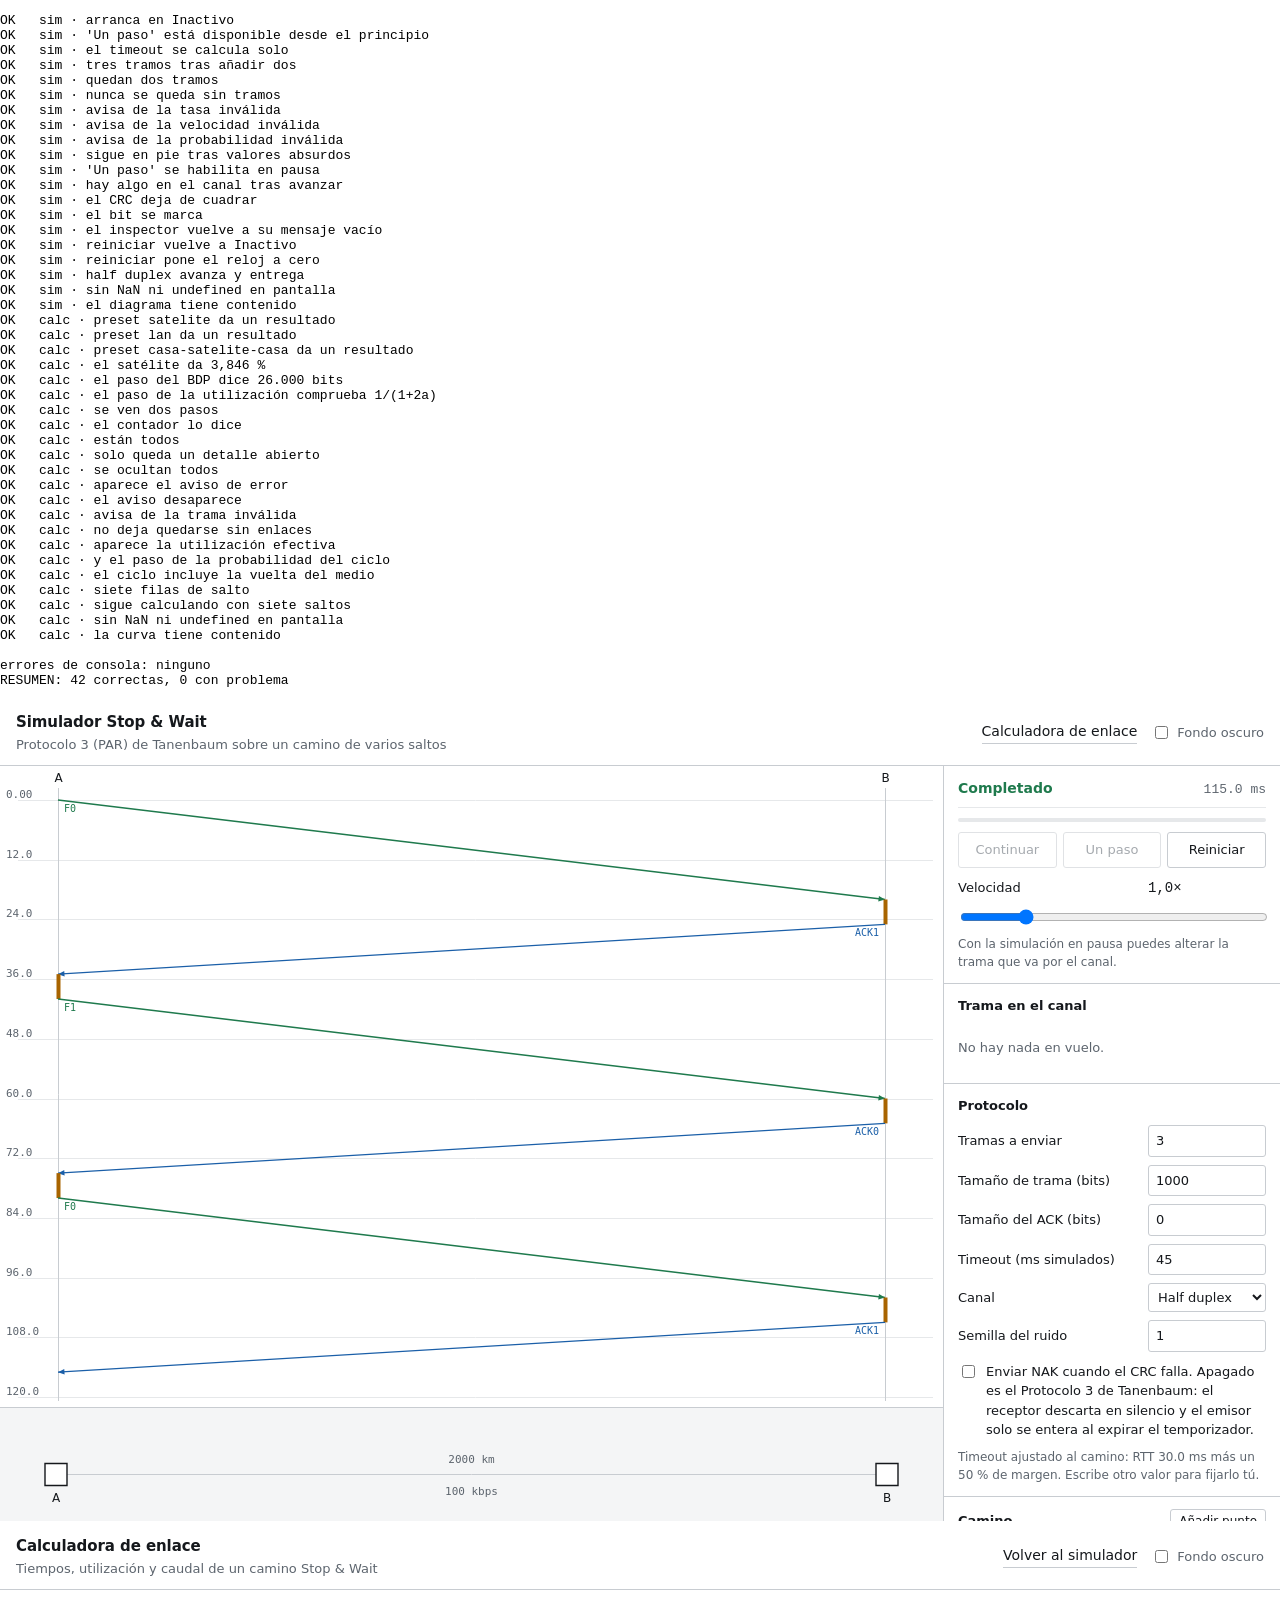
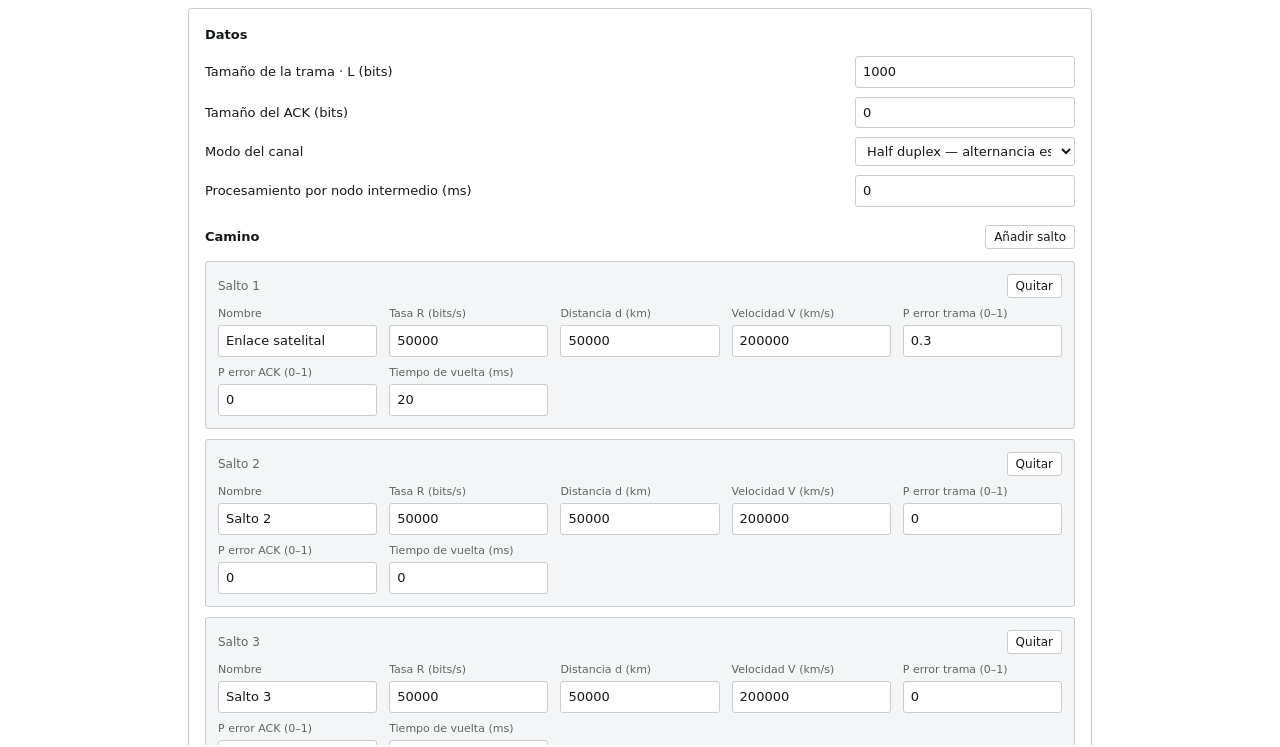
==== simulador_stop_and_wait_v2/banco-interfaz.html @ d95df0d9 "fix(sim): tres fallos encontrados intentando romper el simulador Pruebas hostiles en dos frentes: ca" ====
<!DOCTYPE html>
<meta charset="utf-8">
<title>Banco de pruebas de interfaz</title>
<!--
  Página de pruebas, no parte del simulador. Carga el simulador y la
  calculadora en sendos iframes, los maneja como lo haría una persona (clics,
  valores inválidos, teclas) y comprueba lo que queda en pantalla.

  Cómo se usa: servir la carpeta y abrir /banco-interfaz.html. El resumen sale
  arriba del todo. Sin dependencias.

  No sustituye a probarlo a mano: no ve si algo se ve mal, solo si el
  comportamiento es el que se espera.
-->
<style>html,body{margin:0;font-family:monospace}iframe{border:0;width:1280px;height:820px}</style>
<pre id="out">arrancando…</pre>
<iframe id="sim" src="index.html"></iframe>
<iframe id="calc" src="calculadora.html"></iframe>

<script>
const resultados = [];
const erroresDeConsola = [];

function comprobar(nombre, condicion, detalle) {
  resultados.push(`${condicion ? "OK  " : "FALLA"} ${nombre}${condicion ? "" : "  ← " + detalle}`);
}

function intentar(nombre, fn) {
  try { fn(); } catch (e) { resultados.push(`ROMPE ${nombre}  ← ${e.message}`); }
}

// Espera a que el iframe esté cargado Y a que su interfaz se haya montado.
// Con un retardo fijo, el banco daba resultados distintos en cada pasada.
function listo(marco, selectorEsperado) {
  const el = document.getElementById(marco);
  return new Promise((resolver, rechazar) => {
    let intentos = 0;
    const mirar = () => {
      intentos += 1;
      const d = el.contentDocument;
      if (d && d.readyState === "complete" && d.querySelector(selectorEsperado)) return resolver(el);
      if (intentos > 400) return rechazar(new Error(`${marco}: nunca apareció ${selectorEsperado}`));
      setTimeout(mirar, 25);
    };
    mirar();
  });
}

function fijar(input, valor) {
  input.value = String(valor);
  input.dispatchEvent(new input.ownerDocument.defaultView.Event("input", { bubbles: true }));
  input.dispatchEvent(new input.ownerDocument.defaultView.Event("change", { bubbles: true }));
}

function pasos(d, n) {
  const b = d.getElementById("btn-step");
  for (let i = 0; i < n; i++) b.click();
}

function hayNaN(d) {
  const texto = d.body.innerText;
  return /NaN|undefined|Infinity/.test(texto);
}

async function probarSimulador() {
  const marco = await listo("sim", ".hop input");
  const w = marco.contentWindow;
  const d = marco.contentDocument;
  w.addEventListener("error", (e) => erroresDeConsola.push("sim: " + e.message));

  // --- estado inicial ---
  comprobar("sim · arranca en Inactivo", d.getElementById("state-name").textContent === "Inactivo", d.getElementById("state-name").textContent);
  comprobar("sim · 'Un paso' está disponible desde el principio", !d.getElementById("btn-step").disabled, "estaba deshabilitado");
  comprobar("sim · el timeout se calcula solo", Number(d.getElementById("timeout-ms").value) > 0, "vacío");

  // --- añadir y quitar puntos ---
  intentar("sim · añadir puntos", () => {
    d.getElementById("btn-add-hop").click();
    d.getElementById("btn-add-hop").click();
  });
  comprobar("sim · tres tramos tras añadir dos", d.querySelectorAll(".hop").length === 3, d.querySelectorAll(".hop").length);

  intentar("sim · quitar un punto", () => d.querySelector(".hop-head button").click());
  comprobar("sim · quedan dos tramos", d.querySelectorAll(".hop").length === 2, d.querySelectorAll(".hop").length);

  // Quitar hasta el último: el botón debe quedar deshabilitado, no romper.
  intentar("sim · quitar hasta el último", () => {
    for (let i = 0; i < 5; i++) {
      const b = d.querySelector(".hop-head button:not([disabled])");
      if (b) b.click();
    }
  });
  comprobar("sim · nunca se queda sin tramos", d.querySelectorAll(".hop").length >= 1, d.querySelectorAll(".hop").length);

  // --- valores inválidos en el camino ---
  const campos = d.querySelectorAll(".hop input");
  intentar("sim · tasa 0", () => fijar(campos[1], 0));
  comprobar("sim · avisa de la tasa inválida", /tasa|inválid/i.test(d.getElementById("timeout-hint").textContent), d.getElementById("timeout-hint").textContent.slice(0, 60));
  intentar("sim · tasa de vuelta a un valor válido", () => fijar(campos[1], 100000));

  intentar("sim · velocidad 0", () => fijar(campos[2], 0));
  comprobar("sim · avisa de la velocidad inválida", /velocidad|inválid/i.test(d.getElementById("timeout-hint").textContent), d.getElementById("timeout-hint").textContent.slice(0, 60));
  intentar("sim · velocidad válida otra vez", () => fijar(campos[2], 200000));

  intentar("sim · probabilidad fuera de rango", () => fijar(campos[3], 5));
  comprobar("sim · avisa de la probabilidad inválida", /probabilidad|inválid/i.test(d.getElementById("timeout-hint").textContent), d.getElementById("timeout-hint").textContent.slice(0, 60));
  intentar("sim · probabilidad válida otra vez", () => fijar(campos[3], 0));

  // --- valores raros del protocolo ---
  intentar("sim · tramas vacío", () => fijar(d.getElementById("total-frames"), ""));
  intentar("sim · tramas negativas", () => fijar(d.getElementById("total-frames"), -3));
  intentar("sim · trama de 0 bits", () => fijar(d.getElementById("frame-bits"), 0));
  comprobar("sim · sigue en pie tras valores absurdos", d.getElementById("state-name").textContent.length > 0, "se quedó en blanco");
  intentar("sim · valores razonables", () => {
    fijar(d.getElementById("total-frames"), 3);
    fijar(d.getElementById("frame-bits"), 1000);
  });

  // --- ciclo de vida ---
  intentar("sim · iniciar y pausar", () => {
    d.getElementById("btn-run").click();
    d.getElementById("btn-run").click();
  });
  comprobar("sim · 'Un paso' se habilita en pausa", !d.getElementById("btn-step").disabled, "seguía deshabilitado");

  pasos(d, 40);
  const enVuelo = d.querySelectorAll(".target").length;
  comprobar("sim · hay algo en el canal tras avanzar", enVuelo >= 1, enVuelo);

  // --- inspector: voltear un bit ---
  const bit = d.querySelector(".bit");
  if (bit) {
    intentar("sim · voltear un bit", () => bit.click());
    comprobar("sim · el CRC deja de cuadrar", d.getElementById("insp-crc").textContent === "no cuadra", d.getElementById("insp-crc").textContent);
    comprobar("sim · el bit se marca", d.querySelector('.bit[data-flipped="true"]') !== null, "sin marcar");
  } else {
    resultados.push("AVISO sim · no había trama en vuelo para voltear un bit");
  }

  // --- acciones con y sin paquete ---
  intentar("sim · destruir", () => d.getElementById("btn-destroy").click());
  intentar("sim · destruir otra vez, ya sin nada", () => d.getElementById("btn-destroy").click());
  intentar("sim · retrasar sin nada en vuelo", () => d.getElementById("btn-delay").click());
  intentar("sim · forzar secuencia sin nada en vuelo", () => d.getElementById("btn-seq0").click());
  comprobar("sim · el inspector vuelve a su mensaje vacío", !d.getElementById("inspector-empty").hidden, "seguía mostrando datos");

  // --- pulsaciones rápidas ---
  intentar("sim · iniciar y pausar muchas veces seguidas", () => {
    for (let i = 0; i < 20; i++) d.getElementById("btn-run").click();
  });
  intentar("sim · reiniciar en mitad", () => d.getElementById("btn-reset").click());
  comprobar("sim · reiniciar vuelve a Inactivo", d.getElementById("state-name").textContent === "Inactivo", d.getElementById("state-name").textContent);
  comprobar("sim · reiniciar pone el reloj a cero", d.getElementById("clock").textContent.startsWith("0"), d.getElementById("clock").textContent);

  // --- half duplex ---
  intentar("sim · pasar a half duplex", () => {
    fijar(d.getElementById("duplex-mode"), "half");
    d.getElementById("btn-run").click();
    d.getElementById("btn-run").click();
  });
  pasos(d, 200);
  comprobar("sim · half duplex avanza y entrega", /\d/.test(d.getElementById("tel-delivered").textContent), d.getElementById("tel-delivered").textContent);

  // --- desplazar el diagrama ---
  intentar("sim · rueda sobre el diagrama", () => {
    const c = d.getElementById("diagram");
    for (let i = 0; i < 3; i++) c.dispatchEvent(new w.WheelEvent("wheel", { deltaY: -100, bubbles: true, cancelable: true }));
    c.dispatchEvent(new w.MouseEvent("dblclick", { bubbles: true }));
  });

  // --- tema ---
  intentar("sim · cambiar el tema", () => {
    const t = d.getElementById("theme-switch");
    t.click();
    t.click();
  });

  comprobar("sim · sin NaN ni undefined en pantalla", !hayNaN(d), "aparece algo raro en el texto");

  // --- el lienzo se ha dibujado ---
  const pintado = d.getElementById("diagram").toDataURL().length;
  comprobar("sim · el diagrama tiene contenido", pintado > 5000, pintado);
}

async function probarCalculadora() {
  const marco = await listo("calc", ".link-row input");
  const w = marco.contentWindow;
  const d = marco.contentDocument;
  w.addEventListener("error", (e) => erroresDeConsola.push("calc: " + e.message));

  // --- presets ---
  for (const nombre of ["satelite", "lan", "casa-satelite-casa"]) {
    intentar(`calc · preset ${nombre}`, () => d.querySelector(`[data-preset="${nombre}"]`).click());
    const titular = d.querySelector(".headline-main .headline-value");
    comprobar(`calc · preset ${nombre} da un resultado`, titular && titular.textContent.includes("%"), titular ? titular.textContent : "sin titular");
  }

  intentar("calc · volver al satélite", () => d.querySelector('[data-preset="satelite"]').click());
  const u = d.querySelector(".headline-main .headline-value").textContent.trim();
  comprobar("calc · el satélite da 3,846 %", u === "3,846 %", u);
  intentar("calc · abrir todos los pasos", () => d.getElementById("btn-all-steps").click());
  comprobar("calc · el paso del BDP dice 26.000 bits", d.body.innerText.includes("26.000 bits"), "no aparece");
  comprobar("calc · el paso de la utilización comprueba 1/(1+2a)", d.body.innerText.includes("U = Tt(emisor) / ciclo"), "no aparece la fórmula");
  intentar("calc · ocultar otra vez", () => d.getElementById("btn-hide-steps").click());

  // --- pasos ---
  intentar("calc · mostrar de uno en uno", () => {
    d.getElementById("btn-next-step").click();
    d.getElementById("btn-next-step").click();
  });
  comprobar("calc · se ven dos pasos", d.querySelectorAll(".step").length === 2, d.querySelectorAll(".step").length);
  comprobar("calc · el contador lo dice", /Paso 2 de \d+/.test(d.getElementById("steps-progress").textContent), d.getElementById("steps-progress").textContent);

  intentar("calc · mostrar todos", () => d.getElementById("btn-all-steps").click());
  const totalPasos = d.querySelectorAll(".step").length;
  comprobar("calc · están todos", totalPasos >= 9, totalPasos);

  // --- un solo detalle abierto ---
  const masBotones = d.querySelectorAll(".step-more");
  intentar("calc · abrir dos detalles seguidos", () => {
    masBotones[0].click();
    d.querySelectorAll(".step-more")[2].click();
  });
  comprobar("calc · solo queda un detalle abierto", d.querySelectorAll(".step-detail").length === 1, d.querySelectorAll(".step-detail").length);

  intentar("calc · ocultar los pasos", () => d.getElementById("btn-hide-steps").click());
  comprobar("calc · se ocultan todos", d.querySelectorAll(".step").length === 0, d.querySelectorAll(".step").length);

  // --- valores inválidos ---
  const campos = d.querySelectorAll(".link-row input");
  intentar("calc · tasa 0", () => fijar(campos[1], 0));
  comprobar("calc · aparece el aviso de error", !d.getElementById("error-box").hidden, "el aviso no se mostró");
  intentar("calc · tasa válida otra vez", () => fijar(campos[1], 50000));
  comprobar("calc · el aviso desaparece", d.getElementById("error-box").hidden, "el aviso se quedó");

  intentar("calc · trama de 0 bits", () => fijar(d.getElementById("frame-bits"), 0));
  comprobar("calc · avisa de la trama inválida", !d.getElementById("error-box").hidden, "sin aviso");
  intentar("calc · trama válida", () => fijar(d.getElementById("frame-bits"), 1000));

  // --- quitar el único salto ---
  intentar("calc · quitar el único salto", () => d.querySelector(".link-row-head button").click());
  comprobar("calc · no deja quedarse sin enlaces", d.querySelectorAll(".link-row").length >= 1, d.querySelectorAll(".link-row").length);

  // --- errores y half duplex ---
  intentar("calc · probabilidad de error 0,3", () => fijar(d.querySelectorAll(".link-row input")[4], 0.3));
  comprobar("calc · aparece la utilización efectiva", d.body.innerText.includes("efectiva"), "no aparece");
  comprobar("calc · y el paso de la probabilidad del ciclo", d.body.innerText.includes("Probabilidad de que el ciclo falle") || d.querySelectorAll(".step").length === 0, "falta el paso");
  intentar("calc · half duplex con vuelta de 20 ms", () => {
    fijar(d.getElementById("duplex-mode"), "half");
    fijar(d.querySelectorAll(".link-row input")[6], 20);
  });
  intentar("calc · mirar el paso del ciclo", () => d.getElementById("btn-all-steps").click());
  comprobar("calc · el ciclo incluye la vuelta del medio", /tiempo de vuelta/.test(d.body.innerText), "el paso del ciclo no menciona la inversión");

  // --- muchos saltos ---
  intentar("calc · añadir seis saltos", () => {
    for (let i = 0; i < 6; i++) d.getElementById("btn-add-link").click();
  });
  comprobar("calc · siete filas de salto", d.querySelectorAll(".link-row").length === 7, d.querySelectorAll(".link-row").length);
  const uFinal = d.querySelector(".headline-main .headline-value");
  comprobar("calc · sigue calculando con siete saltos", uFinal && uFinal.textContent.includes("%"), uFinal ? uFinal.textContent : "sin titular");

  comprobar("calc · sin NaN ni undefined en pantalla", !hayNaN(d), "aparece algo raro en el texto");

  const pintado = d.getElementById("curve-chart").toDataURL().length;
  comprobar("calc · la curva tiene contenido", pintado > 5000, pintado);
}

(async () => {
  window.addEventListener("error", (e) => erroresDeConsola.push("banco: " + e.message));
  try {
    await probarSimulador();
    await probarCalculadora();
  } catch (e) {
    resultados.push("ROMPE el banco de pruebas ← " + e.message + "\n" + e.stack);
  }

  const fallos = resultados.filter((r) => !r.startsWith("OK")).length;
  document.getElementById("out").textContent =
    resultados.join("\n") +
    "\n\nerrores de consola: " + (erroresDeConsola.length ? erroresDeConsola.join(" | ") : "ninguno") +
    "\nRESUMEN: " + (resultados.length - fallos) + " correctas, " + fallos + " con problema";
})();
</script>
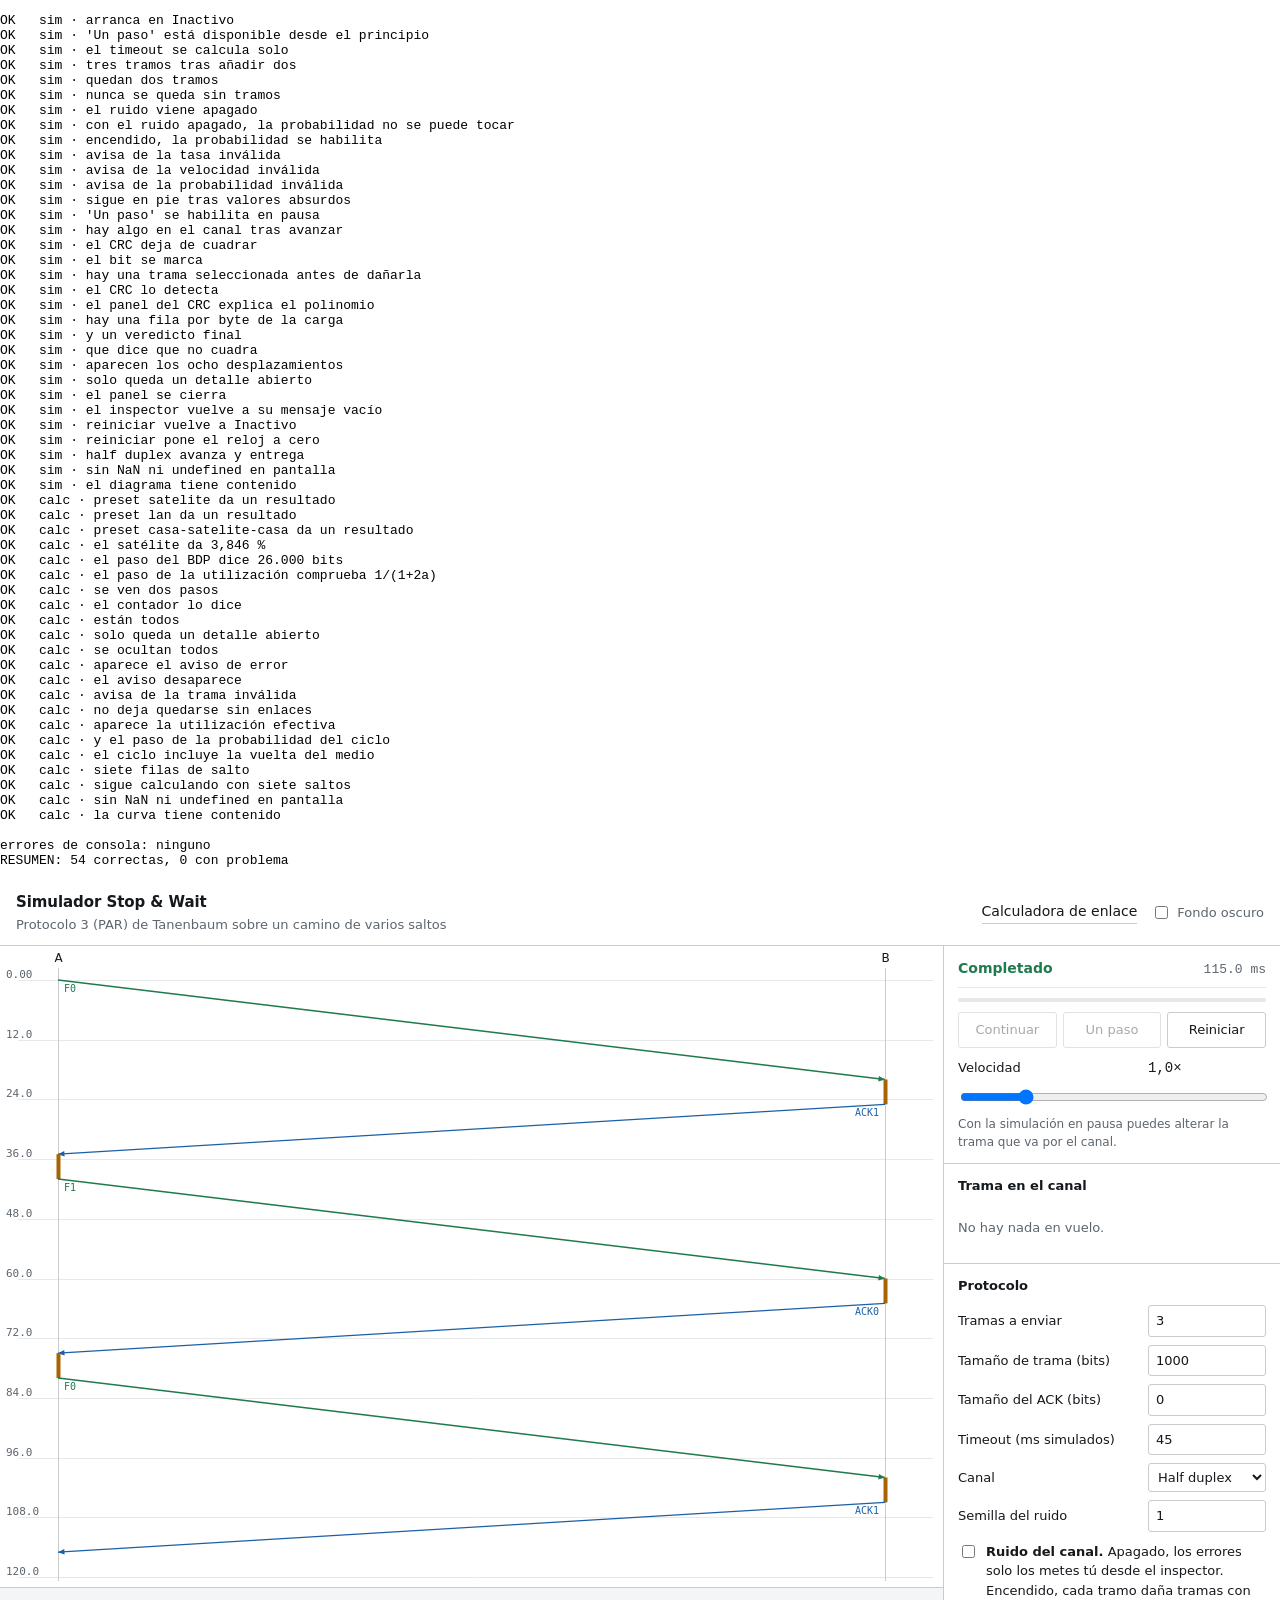
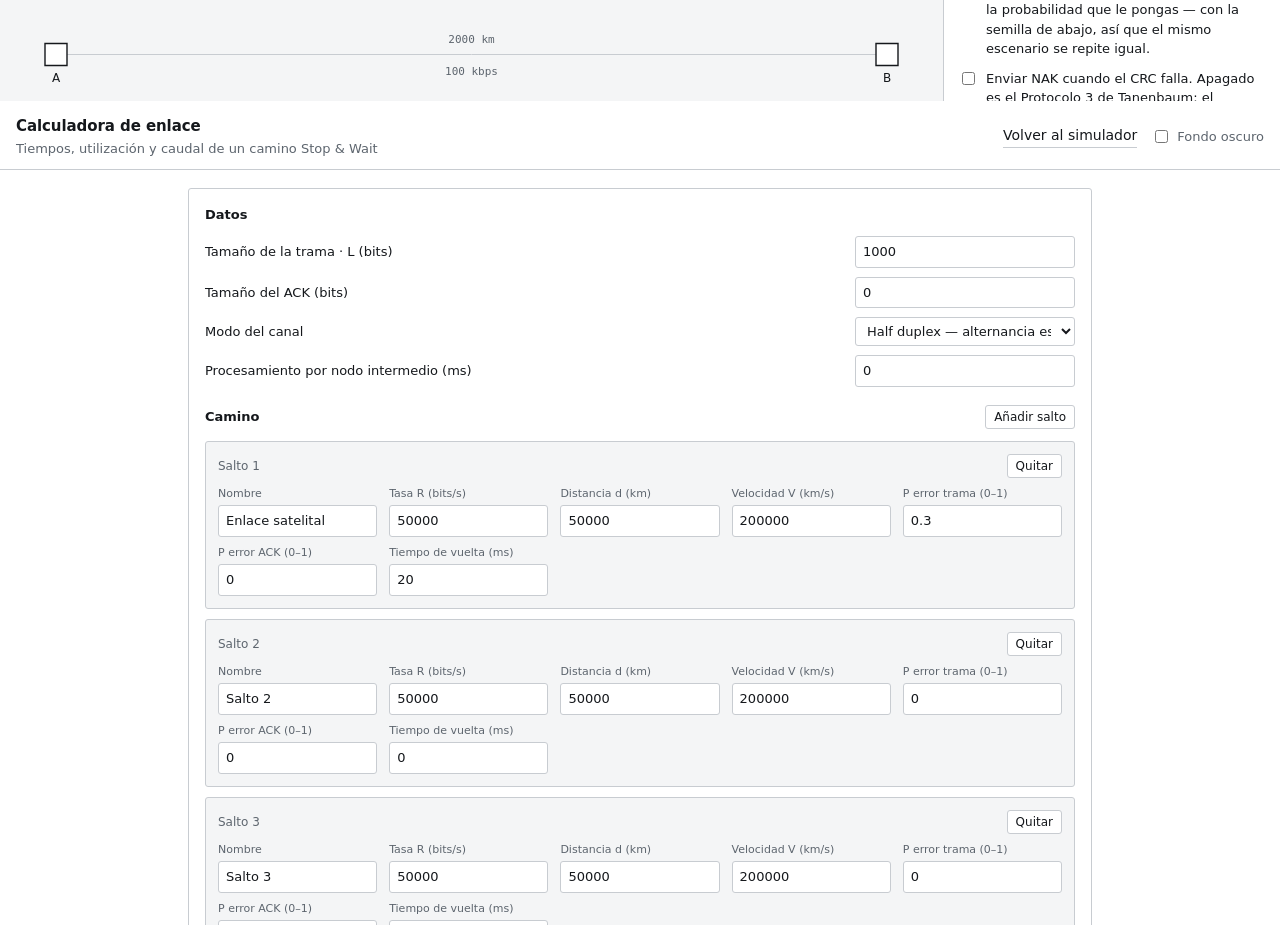
==== commit 7c66d6f9: "feat(v2): ruido opcional, daño a mano y el CRC paso a paso - Interruptor de ruido del canal, apagado" ====
--- a/simulador_stop_and_wait_v2/banco-interfaz.html
+++ b/simulador_stop_and_wait_v2/banco-interfaz.html
@@ -92,6 +92,13 @@
   });
   comprobar("sim · nunca se queda sin tramos", d.querySelectorAll(".hop").length >= 1, d.querySelectorAll(".hop").length);
 
+  // --- ruido del canal: apagado por defecto y desactivable ---
+  comprobar("sim · el ruido viene apagado", !d.getElementById("noise-toggle").checked, "venía encendido");
+  comprobar("sim · con el ruido apagado, la probabilidad no se puede tocar", d.querySelectorAll(".hop input")[3].disabled, "se podía editar");
+  intentar("sim · encender el ruido", () => d.getElementById("noise-toggle").click());
+  comprobar("sim · encendido, la probabilidad se habilita", !d.querySelectorAll(".hop input")[3].disabled, "seguía bloqueada");
+  intentar("sim · apagar el ruido otra vez", () => d.getElementById("noise-toggle").click());
+
   // --- valores inválidos en el camino ---
   const campos = d.querySelectorAll(".hop input");
   intentar("sim · tasa 0", () => fijar(campos[1], 0));
@@ -137,6 +144,25 @@
     resultados.push("AVISO sim · no había trama en vuelo para voltear un bit");
   }
 
+  // --- error metido a mano, sin azar ---
+  comprobar("sim · hay una trama seleccionada antes de dañarla", d.querySelector(".bit") !== null, "el inspector estaba vacío");
+  intentar("sim · dañar un bit al azar", () => d.getElementById("btn-noise-bit").click());
+  comprobar("sim · el CRC lo detecta", d.getElementById("insp-crc").textContent === "no cuadra", d.getElementById("insp-crc").textContent);
+
+  // --- CRC paso a paso ---
+  intentar("sim · abrir el CRC paso a paso", () => d.getElementById("btn-crc-steps").click());
+  comprobar("sim · el panel del CRC explica el polinomio", /x¹⁶/.test(d.getElementById("crc-steps").innerText), "sin polinomio");
+  comprobar("sim · hay una fila por byte de la carga", d.querySelectorAll(".crc-row").length === 8, d.querySelectorAll(".crc-row").length);
+  comprobar("sim · y un veredicto final", d.querySelector(".crc-verdict") !== null, "sin veredicto");
+  comprobar("sim · que dice que no cuadra", d.querySelector(".crc-verdict").dataset.ok === "false", d.querySelector(".crc-verdict").dataset.ok);
+
+  intentar("sim · desplegar el detalle de un byte", () => d.querySelectorAll(".crc-row")[1].click());
+  comprobar("sim · aparecen los ocho desplazamientos", (d.querySelector(".crc-detail").textContent.match(/desplazamiento/g) || []).length === 8, "no son ocho");
+  intentar("sim · desplegar otro byte", () => d.querySelectorAll(".crc-row")[3].click());
+  comprobar("sim · solo queda un detalle abierto", d.querySelectorAll(".crc-detail").length === 1, d.querySelectorAll(".crc-detail").length);
+  intentar("sim · cerrar el CRC", () => d.getElementById("btn-crc-steps").click());
+  comprobar("sim · el panel se cierra", d.getElementById("crc-steps").hidden, "seguía abierto");
+
   // --- acciones con y sin paquete ---
   intentar("sim · destruir", () => d.getElementById("btn-destroy").click());
   intentar("sim · destruir otra vez, ya sin nada", () => d.getElementById("btn-destroy").click());
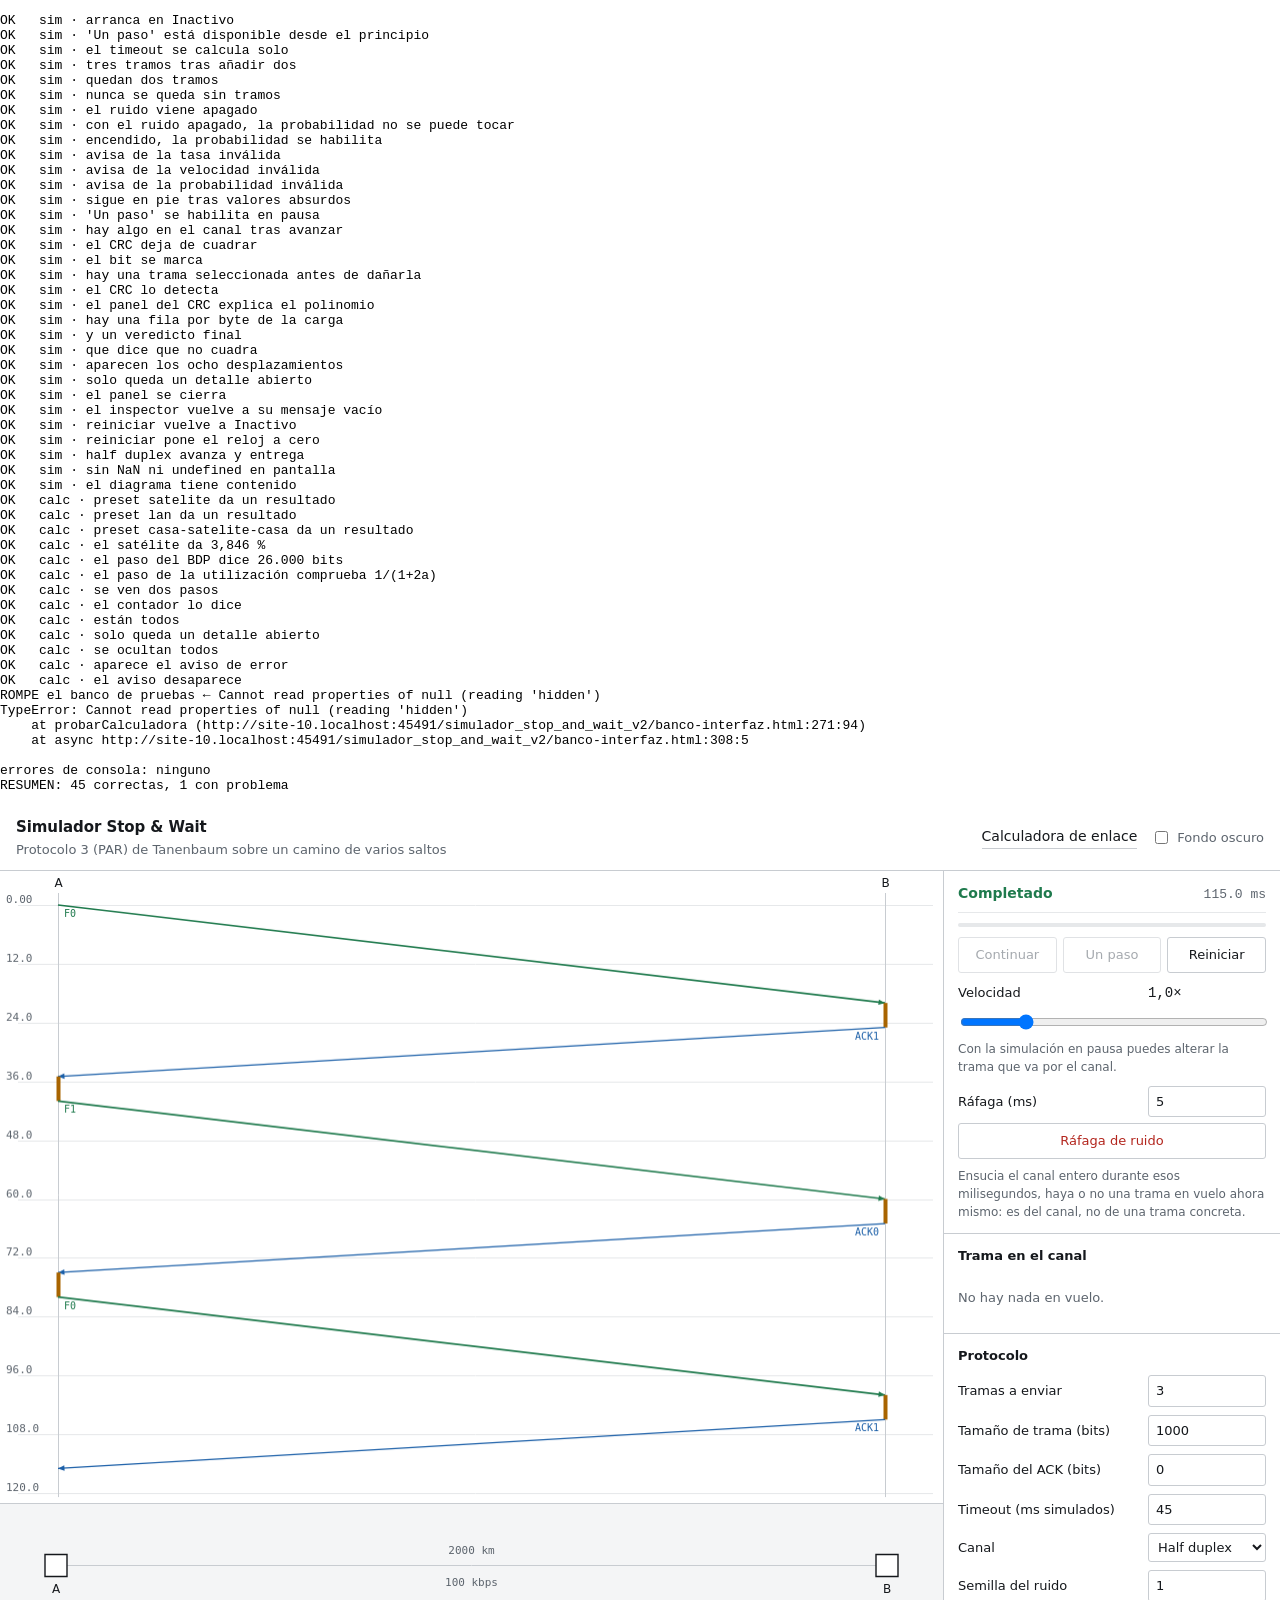
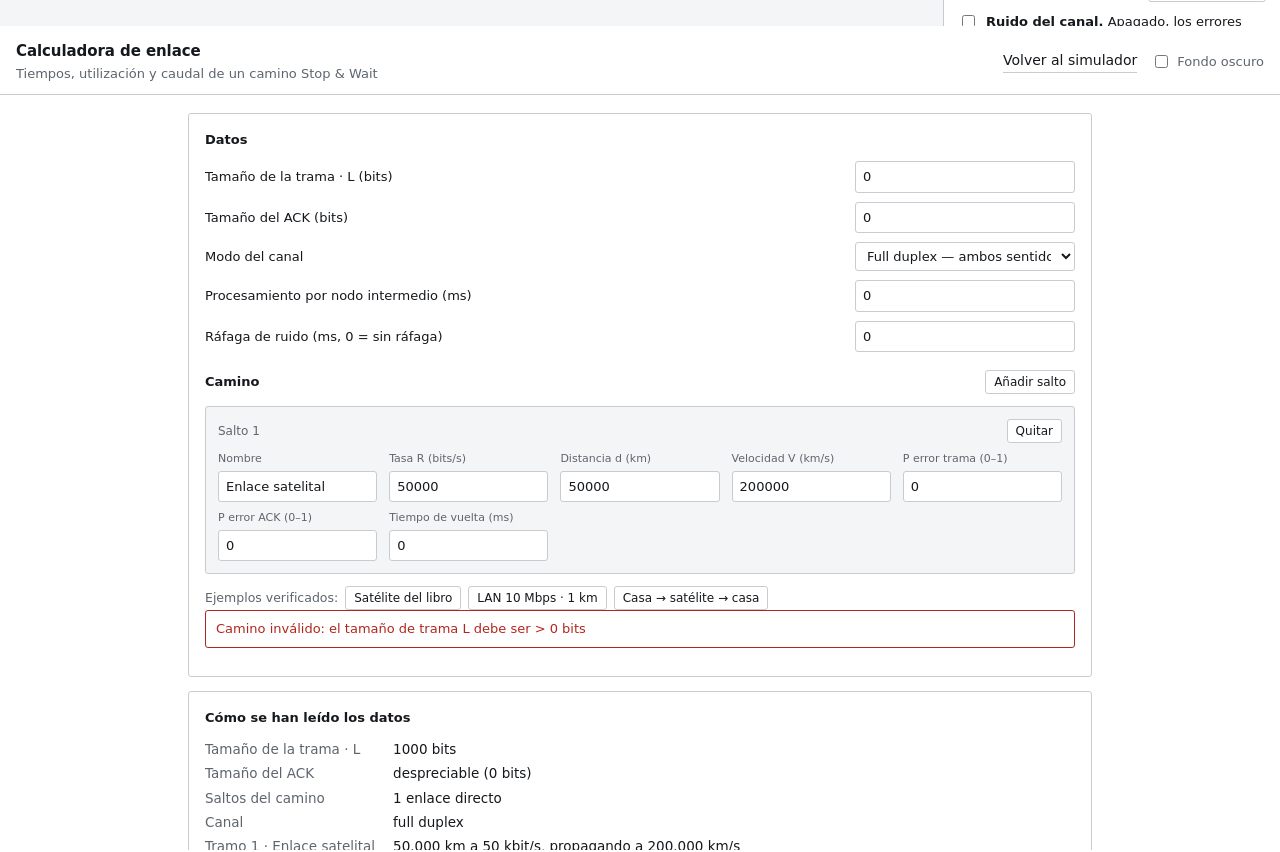
==== commit 9f1a4c7e: "fix(v2): el banco de interfaz afirmaba dos cosas que ya no son ciertas La comprobación del CRC paso " ====
--- a/simulador_stop_and_wait_v2/banco-interfaz.html
+++ b/simulador_stop_and_wait_v2/banco-interfaz.html
@@ -152,7 +152,10 @@
   // --- CRC paso a paso ---
   intentar("sim · abrir el CRC paso a paso", () => d.getElementById("btn-crc-steps").click());
   comprobar("sim · el panel del CRC explica el polinomio", /x¹⁶/.test(d.getElementById("crc-steps").innerText), "sin polinomio");
-  comprobar("sim · hay una fila por byte de la carga", d.querySelectorAll(".crc-row").length === 8, d.querySelectorAll(".crc-row").length);
+  // Una fila por byte de carga, y la carga sale del tamaño de trama del
+  // formulario: 1000 bits menos 16 de CRC son 123 bytes. El 8 de antes era
+  // el payloadBytes fijo que ya no existe.
+  comprobar("sim · hay una fila por byte de la carga", d.querySelectorAll(".crc-row").length === 123, d.querySelectorAll(".crc-row").length);
   comprobar("sim · y un veredicto final", d.querySelector(".crc-verdict") !== null, "sin veredicto");
   comprobar("sim · que dice que no cuadra", d.querySelector(".crc-verdict").dataset.ok === "false", d.querySelector(".crc-verdict").dataset.ok);
 
@@ -259,8 +262,14 @@
   intentar("calc · tasa válida otra vez", () => fijar(campos[1], 50000));
   comprobar("calc · el aviso desaparece", d.getElementById("error-box").hidden, "el aviso se quedó");
 
+  // La calculadora ajusta el tamaño de trama igual que el simulador: 0 sube al
+  // mínimo representable (24 bits) y lo dice, en vez de dar un error.
   intentar("calc · trama de 0 bits", () => fijar(d.getElementById("frame-bits"), 0));
-  comprobar("calc · avisa de la trama inválida", !d.getElementById("error-box").hidden, "sin aviso");
+  comprobar(
+    "calc · la trama imposible se ajusta al mínimo y lo avisa",
+    d.getElementById("frame-bits").value === "24" && !d.getElementById("frame-bits-hint").hidden,
+    d.getElementById("frame-bits").value + " / aviso " + (d.getElementById("frame-bits-hint").hidden ? "oculto" : "visible")
+  );
   intentar("calc · trama válida", () => fijar(d.getElementById("frame-bits"), 1000));
 
   // --- quitar el único salto ---
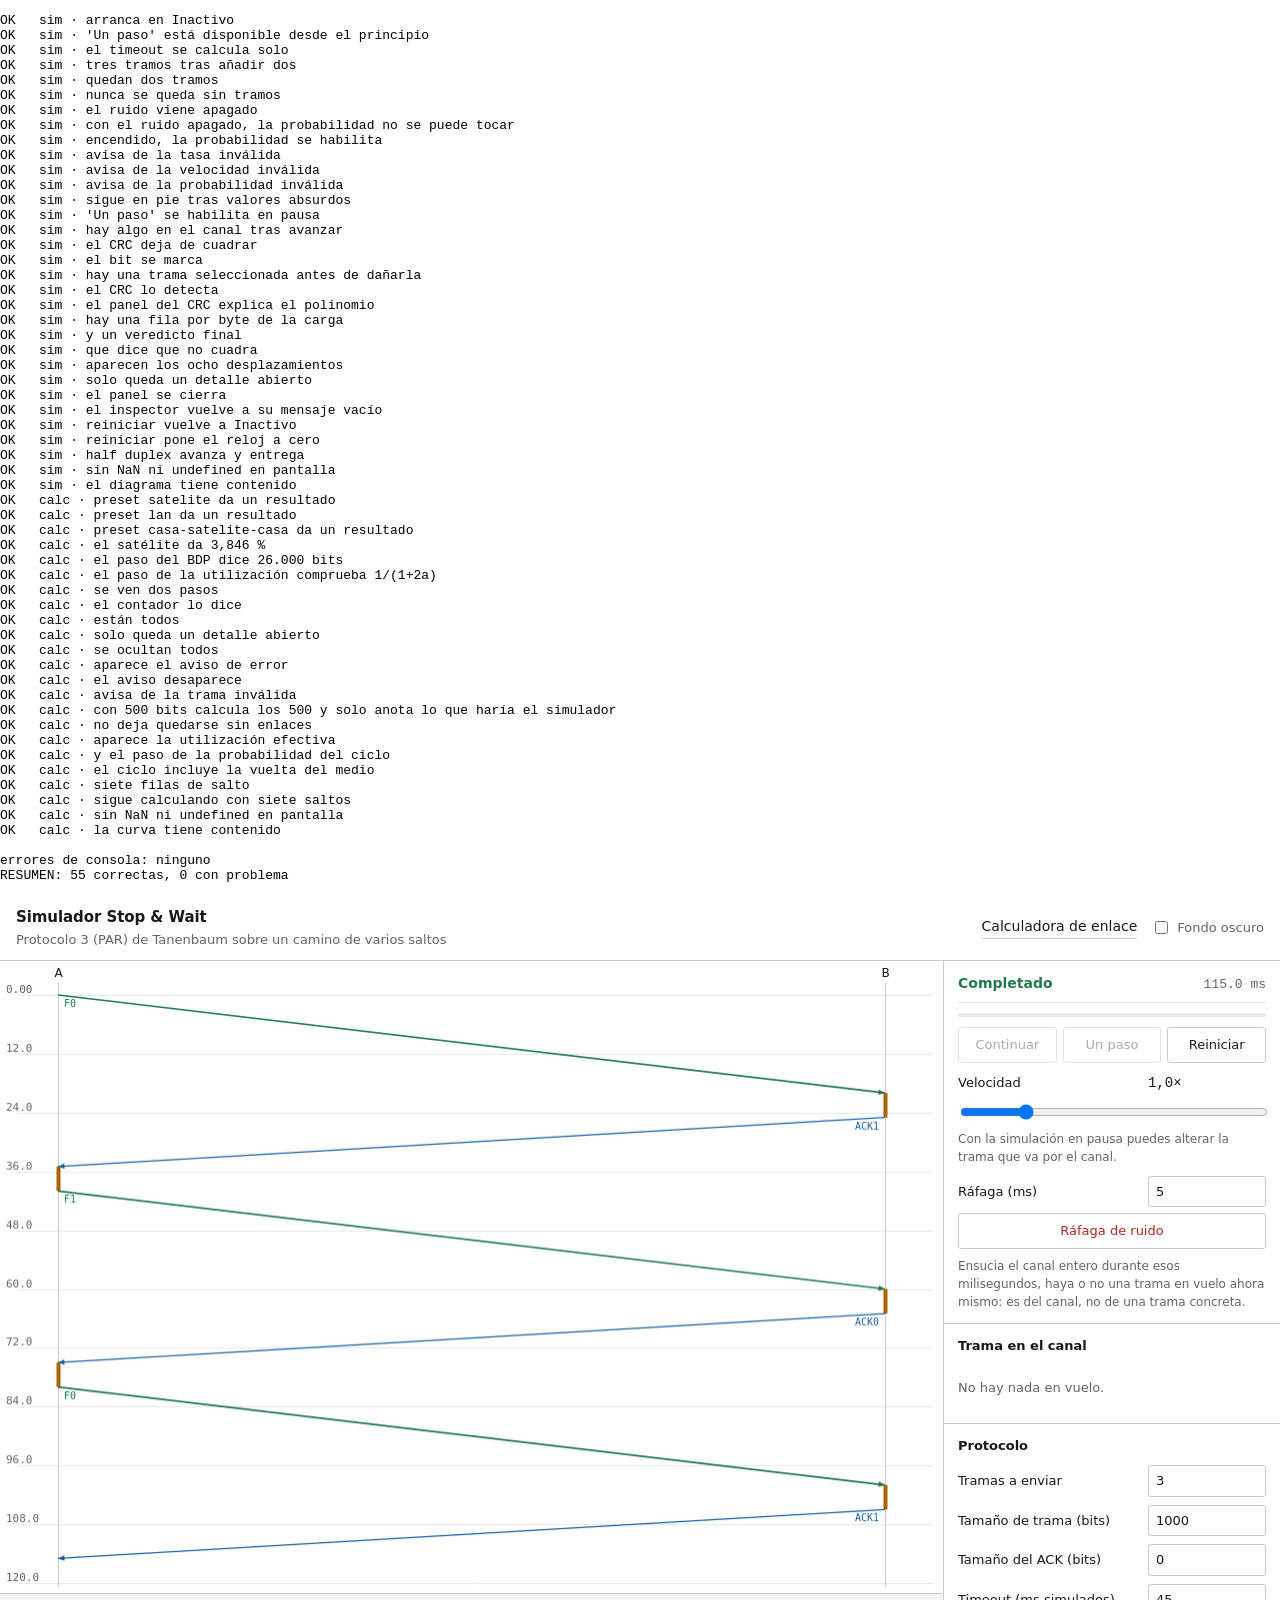
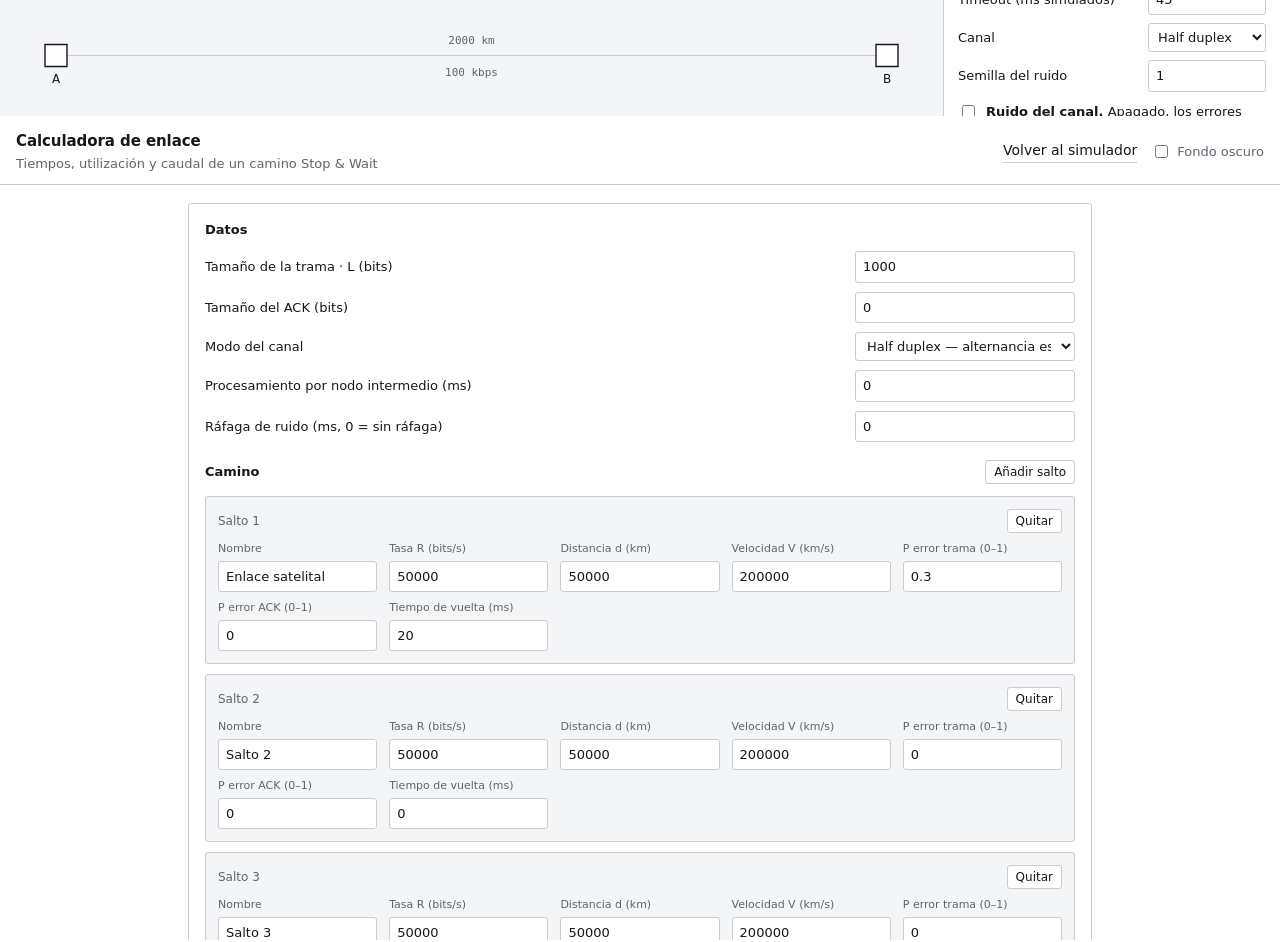
==== commit adcd12b6: "revert(v2): la calculadora no redondea el tamaño de trama, y es a propósito Revierte el arreglo de e" ====
--- a/simulador_stop_and_wait_v2/banco-interfaz.html
+++ b/simulador_stop_and_wait_v2/banco-interfaz.html
@@ -262,13 +262,19 @@
   intentar("calc · tasa válida otra vez", () => fijar(campos[1], 50000));
   comprobar("calc · el aviso desaparece", d.getElementById("error-box").hidden, "el aviso se quedó");
 
-  // La calculadora ajusta el tamaño de trama igual que el simulador: 0 sube al
-  // mínimo representable (24 bits) y lo dice, en vez de dar un error.
+  // L = 0 no es un tamaño: el modelo lo rechaza y la calculadora lo dice. Ojo,
+  // esto NO es el redondeo del simulador: la calculadora no redondea (ver
+  // notaDeTramaReal() en js/calc.js), solo avisa de lo que usaría la otra
+  // página, y ese aviso no es un error.
   intentar("calc · trama de 0 bits", () => fijar(d.getElementById("frame-bits"), 0));
+  comprobar("calc · avisa de la trama inválida", !d.getElementById("error-box").hidden, "sin aviso");
+  intentar("calc · trama de 500 bits, la del libro", () => fijar(d.getElementById("frame-bits"), 500));
   comprobar(
-    "calc · la trama imposible se ajusta al mínimo y lo avisa",
-    d.getElementById("frame-bits").value === "24" && !d.getElementById("frame-bits-hint").hidden,
-    d.getElementById("frame-bits").value + " / aviso " + (d.getElementById("frame-bits-hint").hidden ? "oculto" : "visible")
+    "calc · con 500 bits calcula los 500 y solo anota lo que haría el simulador",
+    d.getElementById("frame-bits").value === "500" &&
+      !d.getElementById("frame-bits-hint").hidden &&
+      d.getElementById("error-box").hidden,
+    d.getElementById("frame-bits").value + " / nota " + (d.getElementById("frame-bits-hint").hidden ? "oculta" : "visible")
   );
   intentar("calc · trama válida", () => fijar(d.getElementById("frame-bits"), 1000));
 
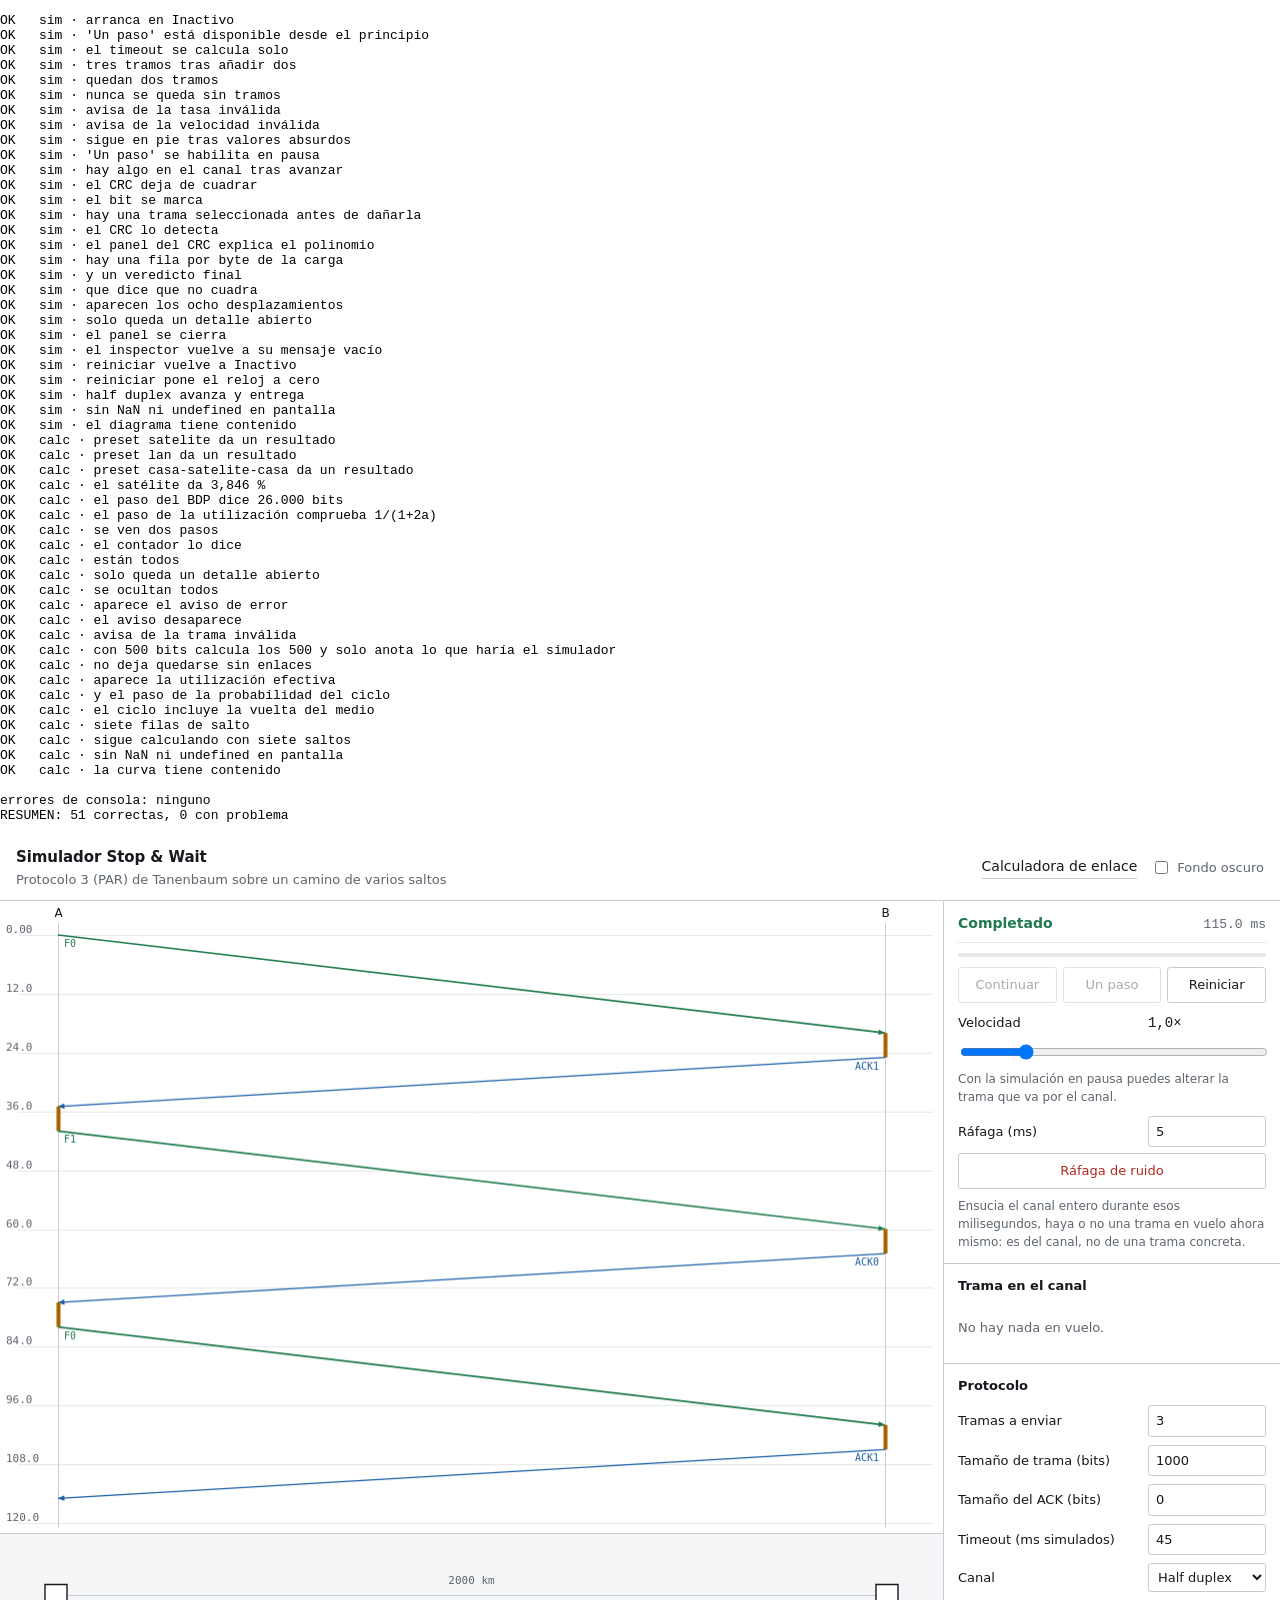
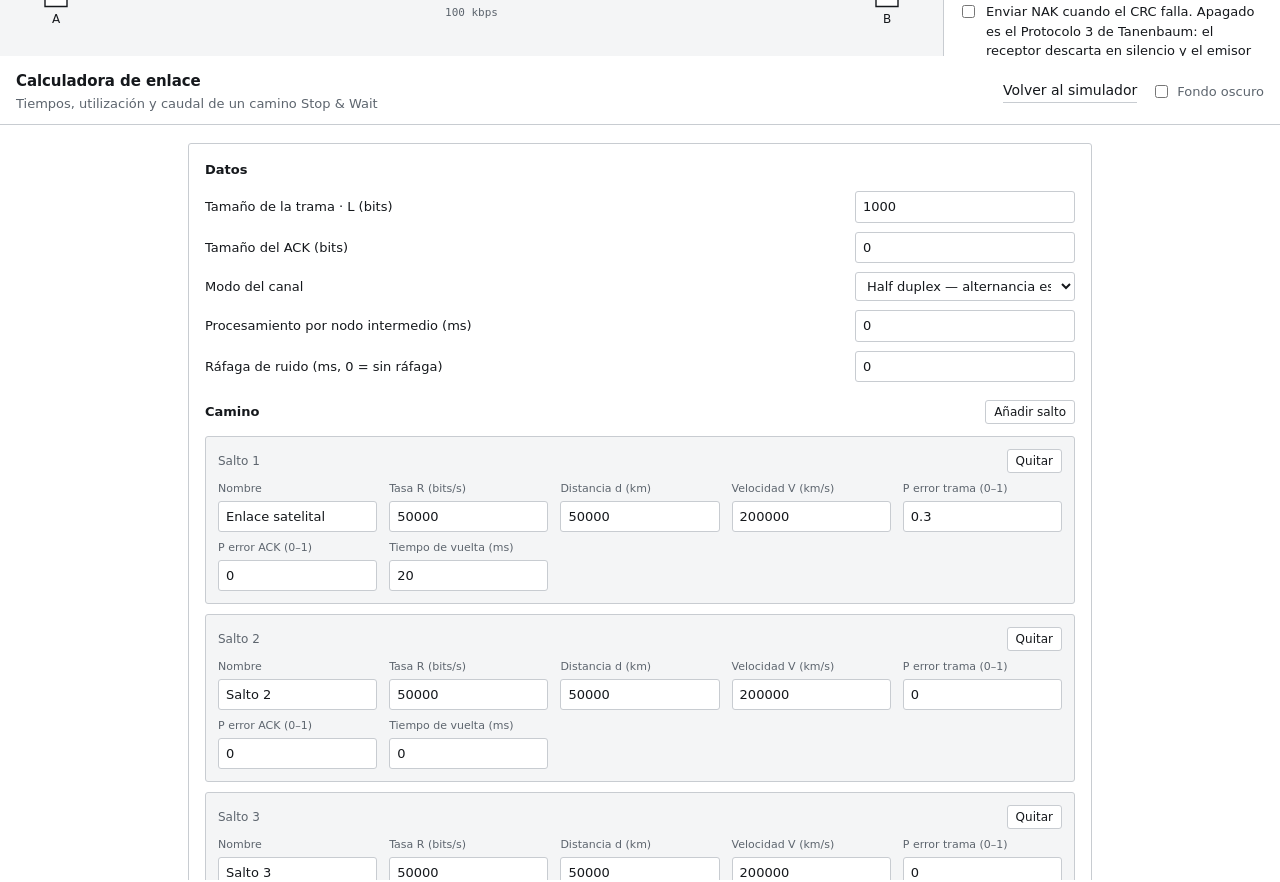
==== commit c27fb6f9: "fix(v2): oculta el ruido del canal por probabilidad de la interfaz El simulador tiene dos clases de " ====
--- a/simulador_stop_and_wait_v2/banco-interfaz.html
+++ b/simulador_stop_and_wait_v2/banco-interfaz.html
@@ -92,13 +92,6 @@
   });
   comprobar("sim · nunca se queda sin tramos", d.querySelectorAll(".hop").length >= 1, d.querySelectorAll(".hop").length);
 
-  // --- ruido del canal: apagado por defecto y desactivable ---
-  comprobar("sim · el ruido viene apagado", !d.getElementById("noise-toggle").checked, "venía encendido");
-  comprobar("sim · con el ruido apagado, la probabilidad no se puede tocar", d.querySelectorAll(".hop input")[3].disabled, "se podía editar");
-  intentar("sim · encender el ruido", () => d.getElementById("noise-toggle").click());
-  comprobar("sim · encendido, la probabilidad se habilita", !d.querySelectorAll(".hop input")[3].disabled, "seguía bloqueada");
-  intentar("sim · apagar el ruido otra vez", () => d.getElementById("noise-toggle").click());
-
   // --- valores inválidos en el camino ---
   const campos = d.querySelectorAll(".hop input");
   intentar("sim · tasa 0", () => fijar(campos[1], 0));
@@ -108,10 +101,6 @@
   intentar("sim · velocidad 0", () => fijar(campos[2], 0));
   comprobar("sim · avisa de la velocidad inválida", /velocidad|inválid/i.test(d.getElementById("timeout-hint").textContent), d.getElementById("timeout-hint").textContent.slice(0, 60));
   intentar("sim · velocidad válida otra vez", () => fijar(campos[2], 200000));
-
-  intentar("sim · probabilidad fuera de rango", () => fijar(campos[3], 5));
-  comprobar("sim · avisa de la probabilidad inválida", /probabilidad|inválid/i.test(d.getElementById("timeout-hint").textContent), d.getElementById("timeout-hint").textContent.slice(0, 60));
-  intentar("sim · probabilidad válida otra vez", () => fijar(campos[3], 0));
 
   // --- valores raros del protocolo ---
   intentar("sim · tramas vacío", () => fijar(d.getElementById("total-frames"), ""));
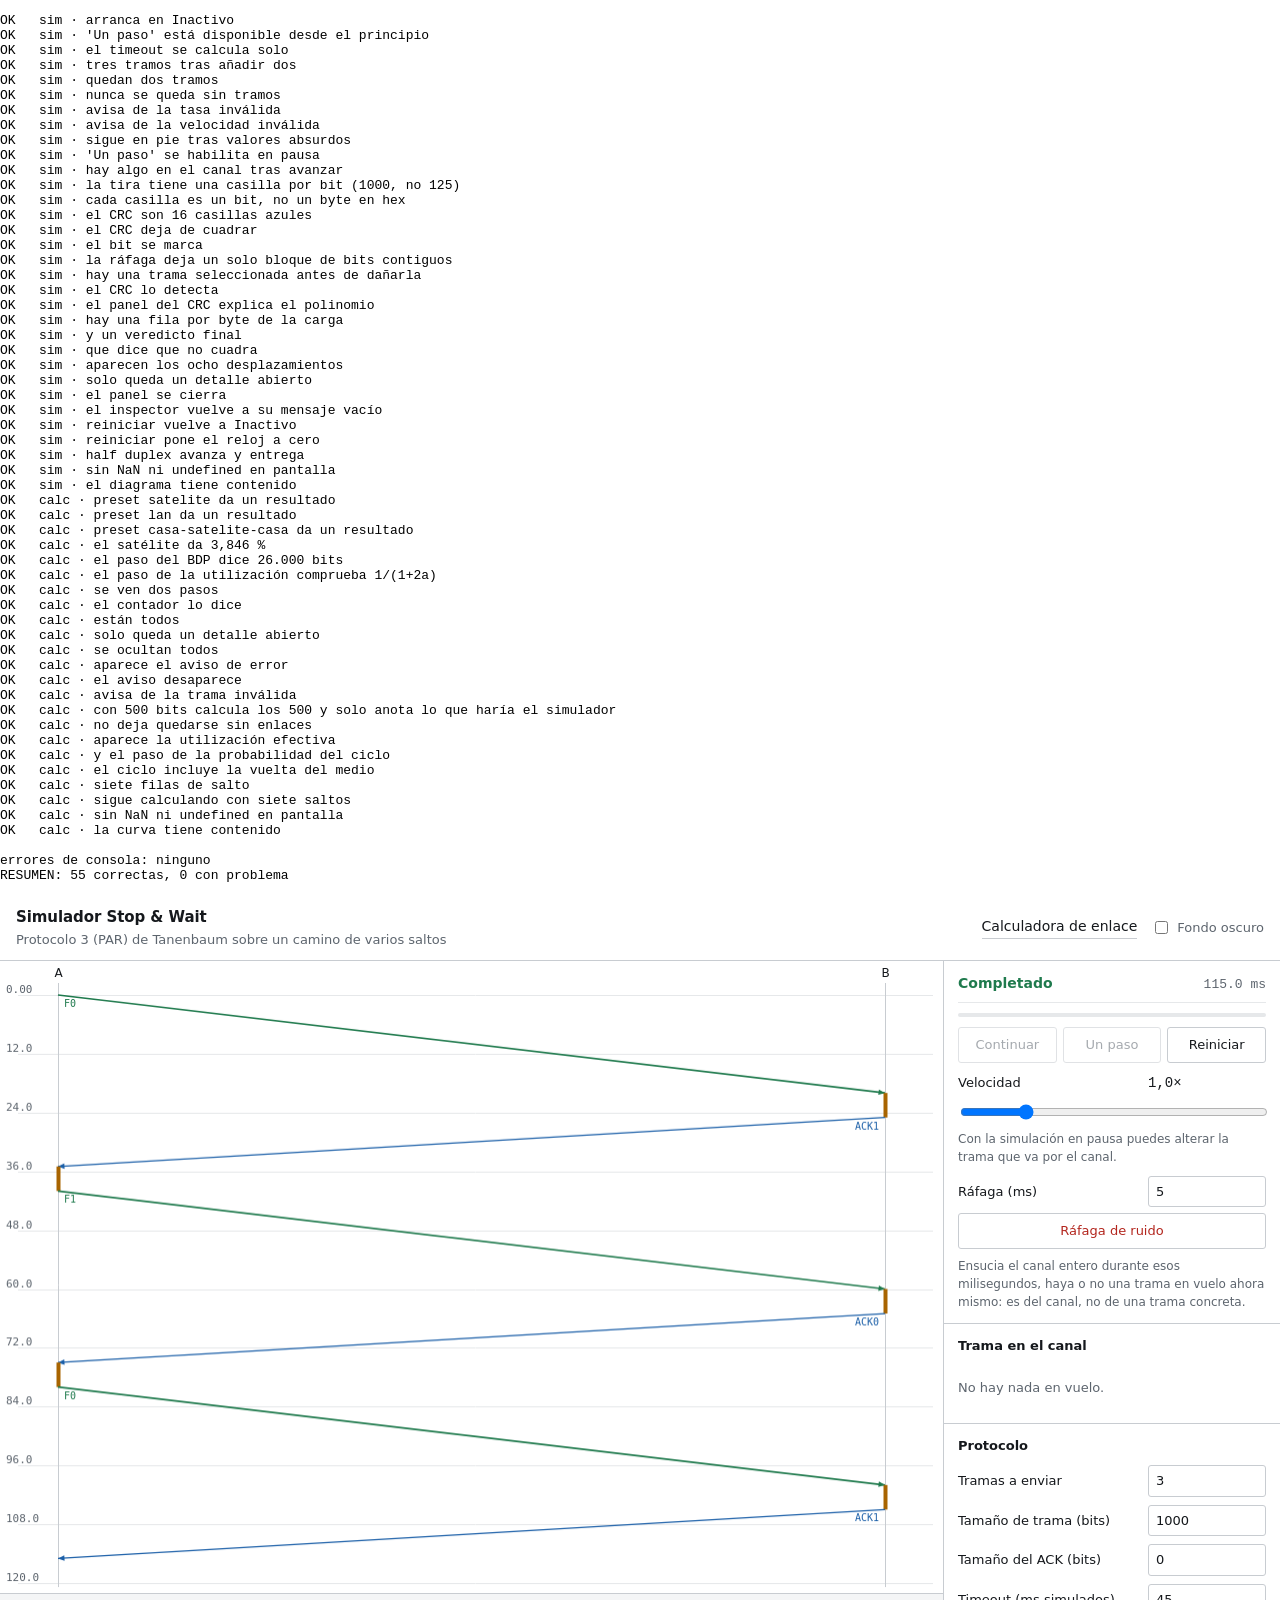
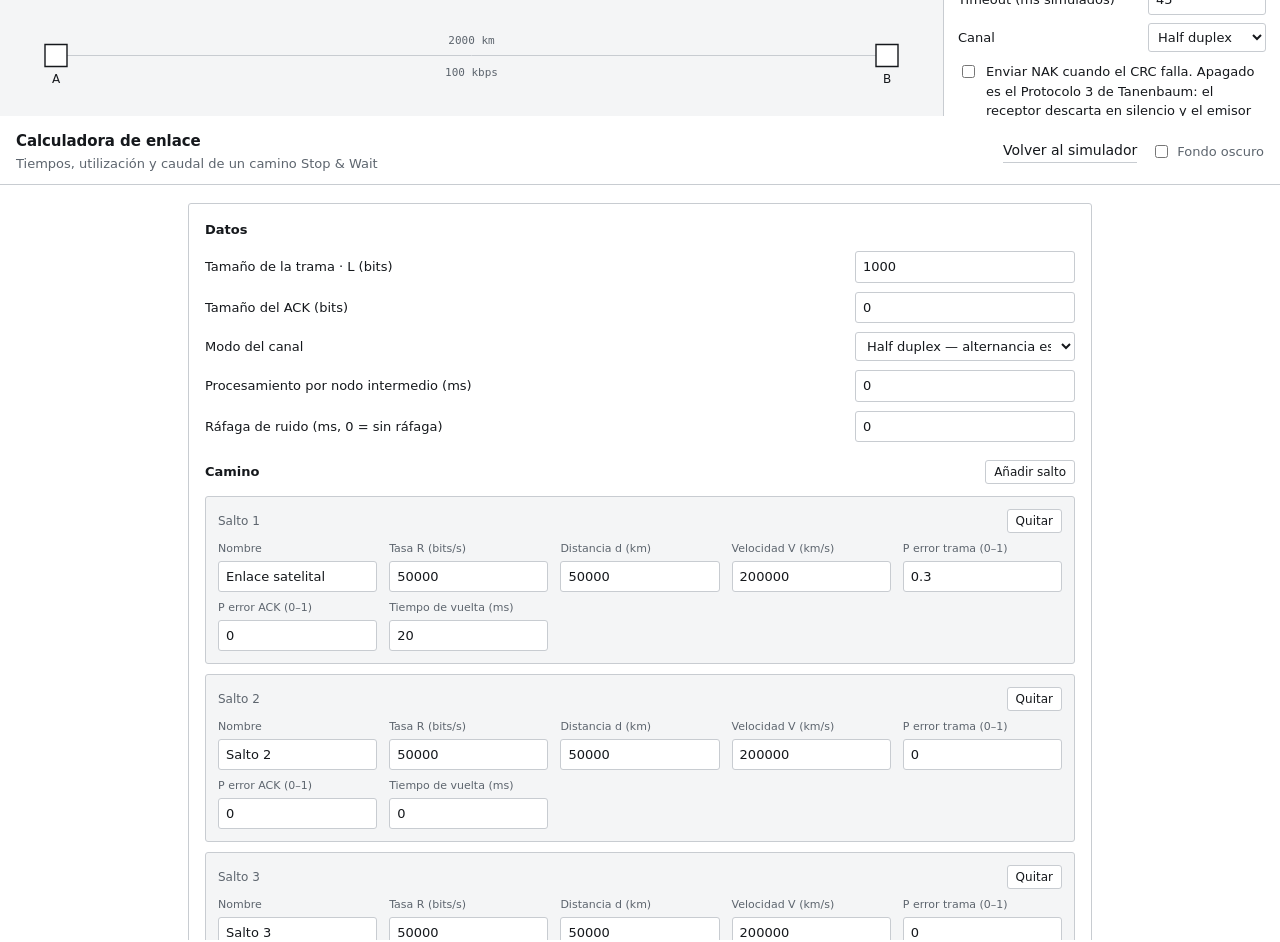
==== commit 9e4a82cc: "fix(v2): la tira del inspector vuelve a mostrar bits, no bytes en hex Se quita BITS_MAX_INDIVIDUALES" ====
--- a/simulador_stop_and_wait_v2/banco-interfaz.html
+++ b/simulador_stop_and_wait_v2/banco-interfaz.html
@@ -123,6 +123,18 @@
   const enVuelo = d.querySelectorAll(".target").length;
   comprobar("sim · hay algo en el canal tras avanzar", enVuelo >= 1, enVuelo);
 
+  // --- inspector: la tira son bits de verdad, no bytes en hexadecimal ---
+  // Con la trama por defecto (1000 bits): 1000 casillas de un carácter cada
+  // una ("0"/"1"), no 125 casillas de dos dígitos hex. Ver docs/07-historial.md.
+  const bitsTira = d.querySelectorAll(".bit");
+  comprobar("sim · la tira tiene una casilla por bit (1000, no 125)", bitsTira.length === 1000, bitsTira.length);
+  comprobar(
+    "sim · cada casilla es un bit, no un byte en hex",
+    [...bitsTira].every((b) => b.textContent === "0" || b.textContent === "1"),
+    [...bitsTira].map((b) => b.textContent).find((t) => t !== "0" && t !== "1"),
+  );
+  comprobar("sim · el CRC son 16 casillas azules", d.querySelectorAll('.bit[data-part="crc"]').length === 16, d.querySelectorAll('.bit[data-part="crc"]').length);
+
   // --- inspector: voltear un bit ---
   const bit = d.querySelector(".bit");
   if (bit) {
@@ -132,6 +144,19 @@
   } else {
     resultados.push("AVISO sim · no había trama en vuelo para voltear un bit");
   }
+
+  // --- ráfaga de ruido: se ve como un bloque rojo contiguo, no bits sueltos ---
+  intentar("sim · disparar una ráfaga de ruido", () => d.getElementById("btn-burst").click());
+  pasos(d, 15);
+  const volteados = [...d.querySelectorAll(".bit")]
+    .map((b, i) => (b.dataset.flipped === "true" ? i : -1))
+    .filter((i) => i >= 0);
+  const contiguos = volteados.every((v, i) => i === 0 || v === volteados[i - 1] + 1);
+  comprobar(
+    "sim · la ráfaga deja un solo bloque de bits contiguos",
+    volteados.length > 0 && contiguos,
+    `${volteados.length} bits, contiguos=${contiguos}`,
+  );
 
   // --- error metido a mano, sin azar ---
   comprobar("sim · hay una trama seleccionada antes de dañarla", d.querySelector(".bit") !== null, "el inspector estaba vacío");
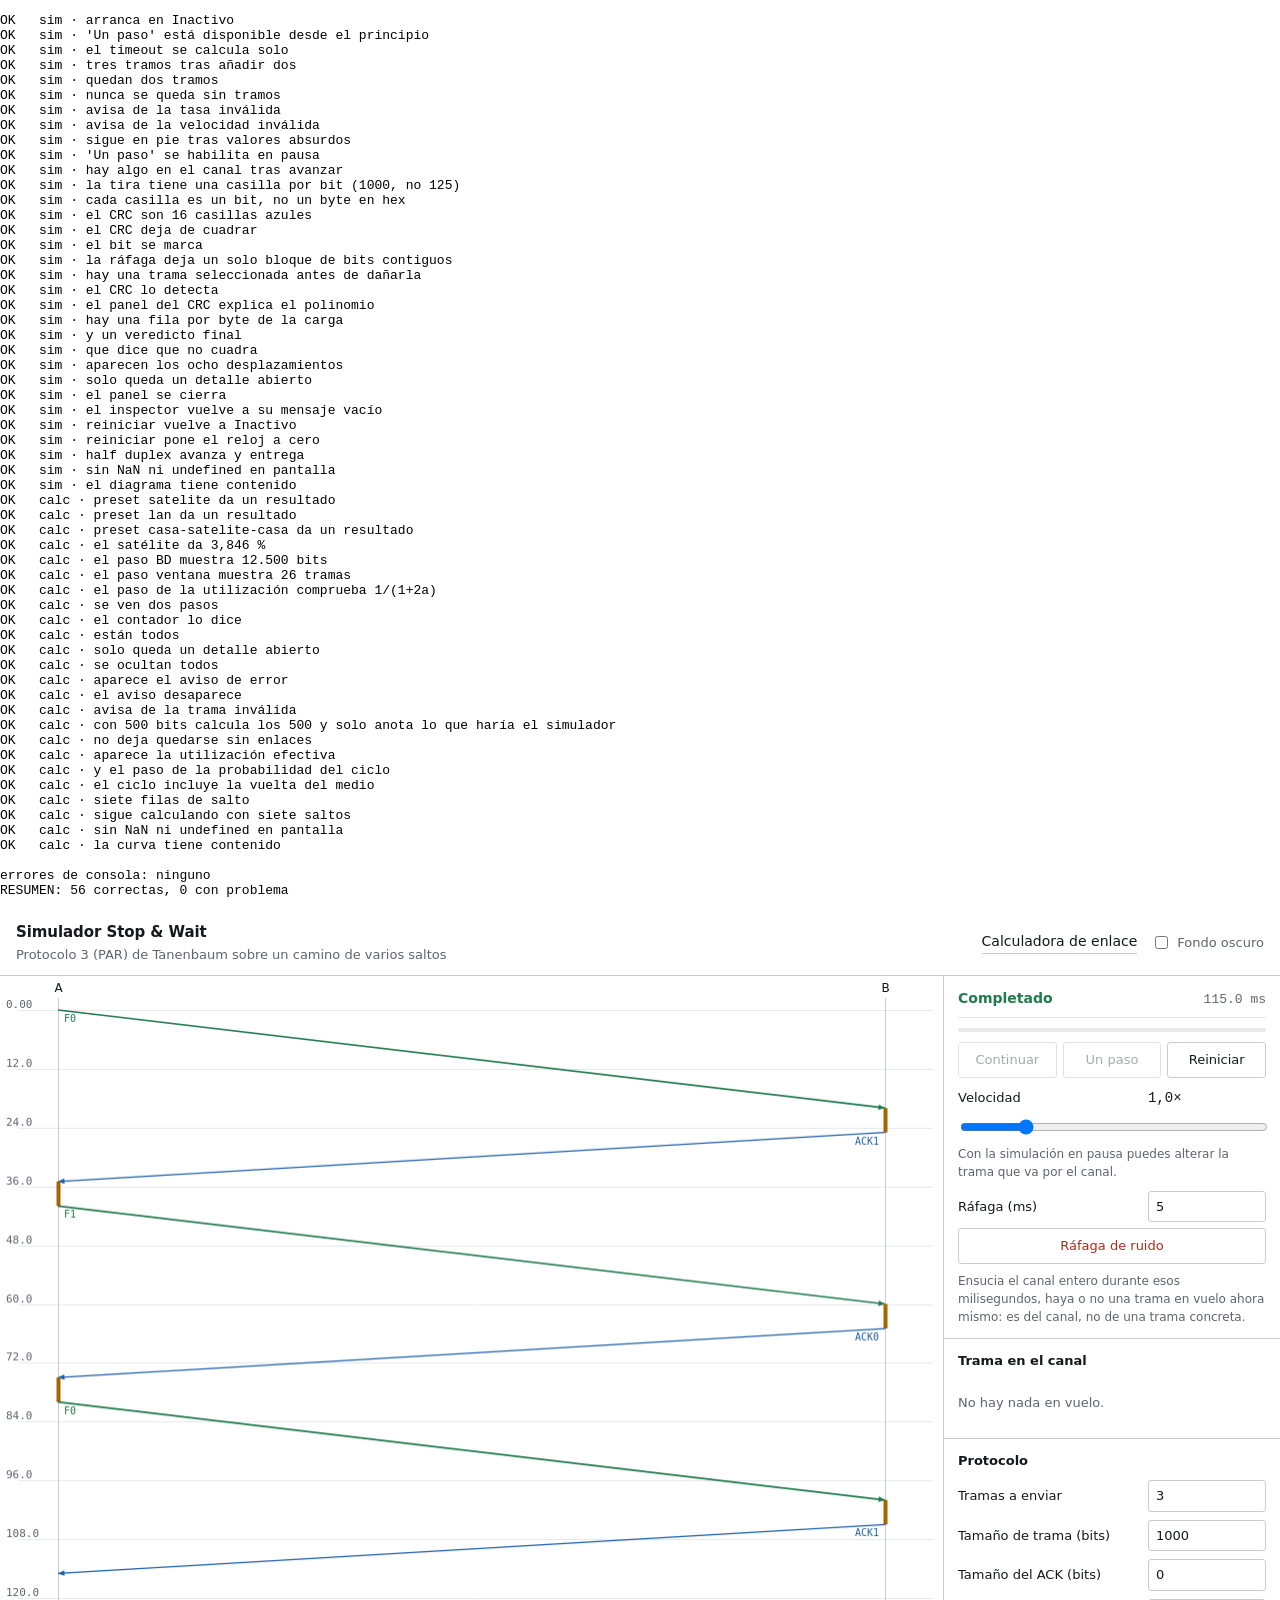
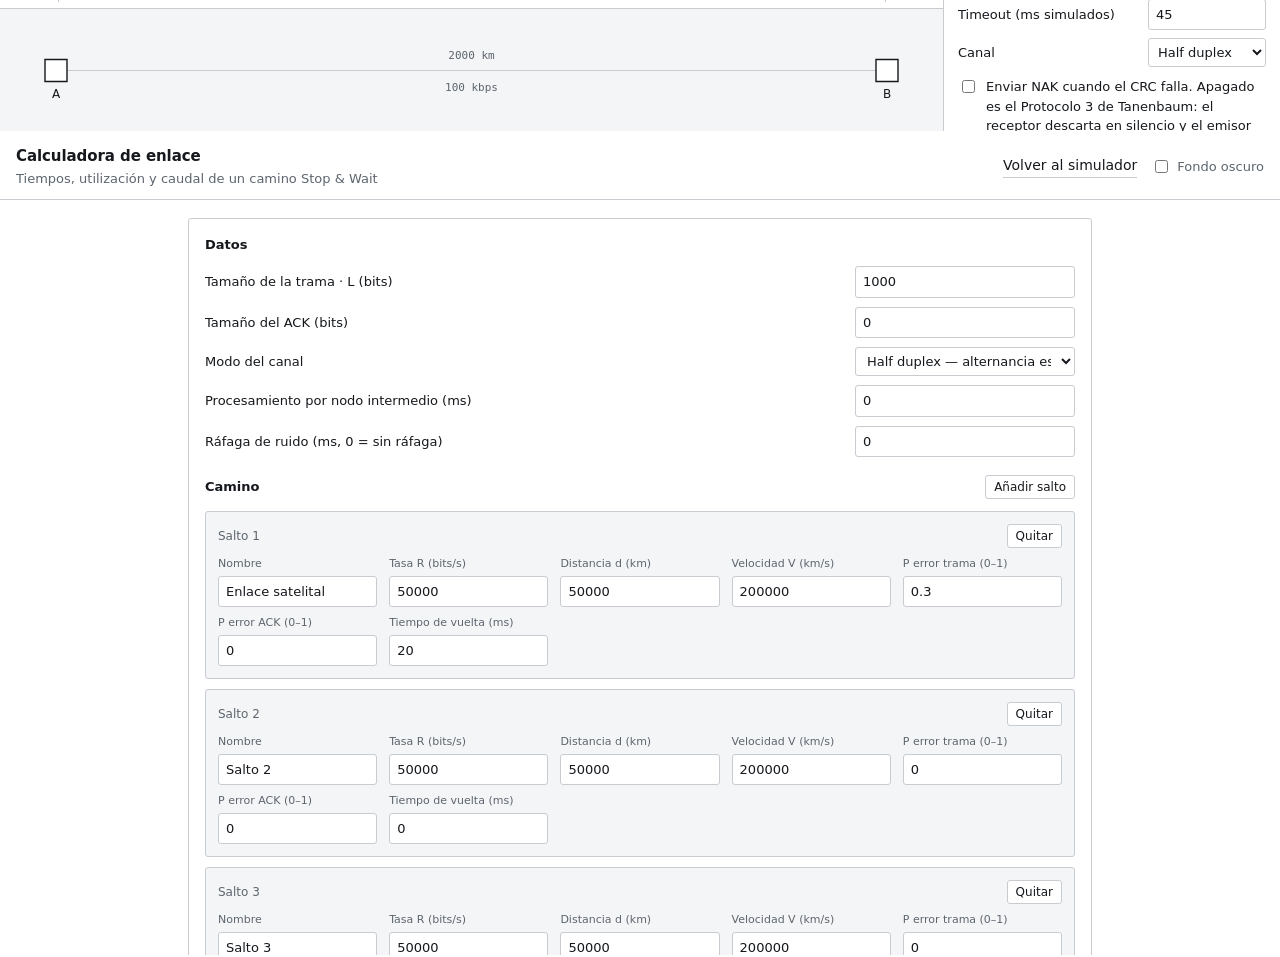
==== commit b835dffa: "fix(v2): el BD del libro deja de confundirse con la ventana 2BD+1 Se llamaba BDP a R·RTT = 26.000 bi" ====
--- a/simulador_stop_and_wait_v2/banco-interfaz.html
+++ b/simulador_stop_and_wait_v2/banco-interfaz.html
@@ -242,7 +242,8 @@
   const u = d.querySelector(".headline-main .headline-value").textContent.trim();
   comprobar("calc · el satélite da 3,846 %", u === "3,846 %", u);
   intentar("calc · abrir todos los pasos", () => d.getElementById("btn-all-steps").click());
-  comprobar("calc · el paso del BDP dice 26.000 bits", d.body.innerText.includes("26.000 bits"), "no aparece");
+  comprobar("calc · el paso BD muestra 12.500 bits", d.body.innerText.includes("12.500 bits"), "no aparece");
+  comprobar("calc · el paso ventana muestra 26 tramas", d.body.innerText.includes("26 tramas"), "no aparece");
   comprobar("calc · el paso de la utilización comprueba 1/(1+2a)", d.body.innerText.includes("U = Tt(emisor) / ciclo"), "no aparece la fórmula");
   intentar("calc · ocultar otra vez", () => d.getElementById("btn-hide-steps").click());
 
